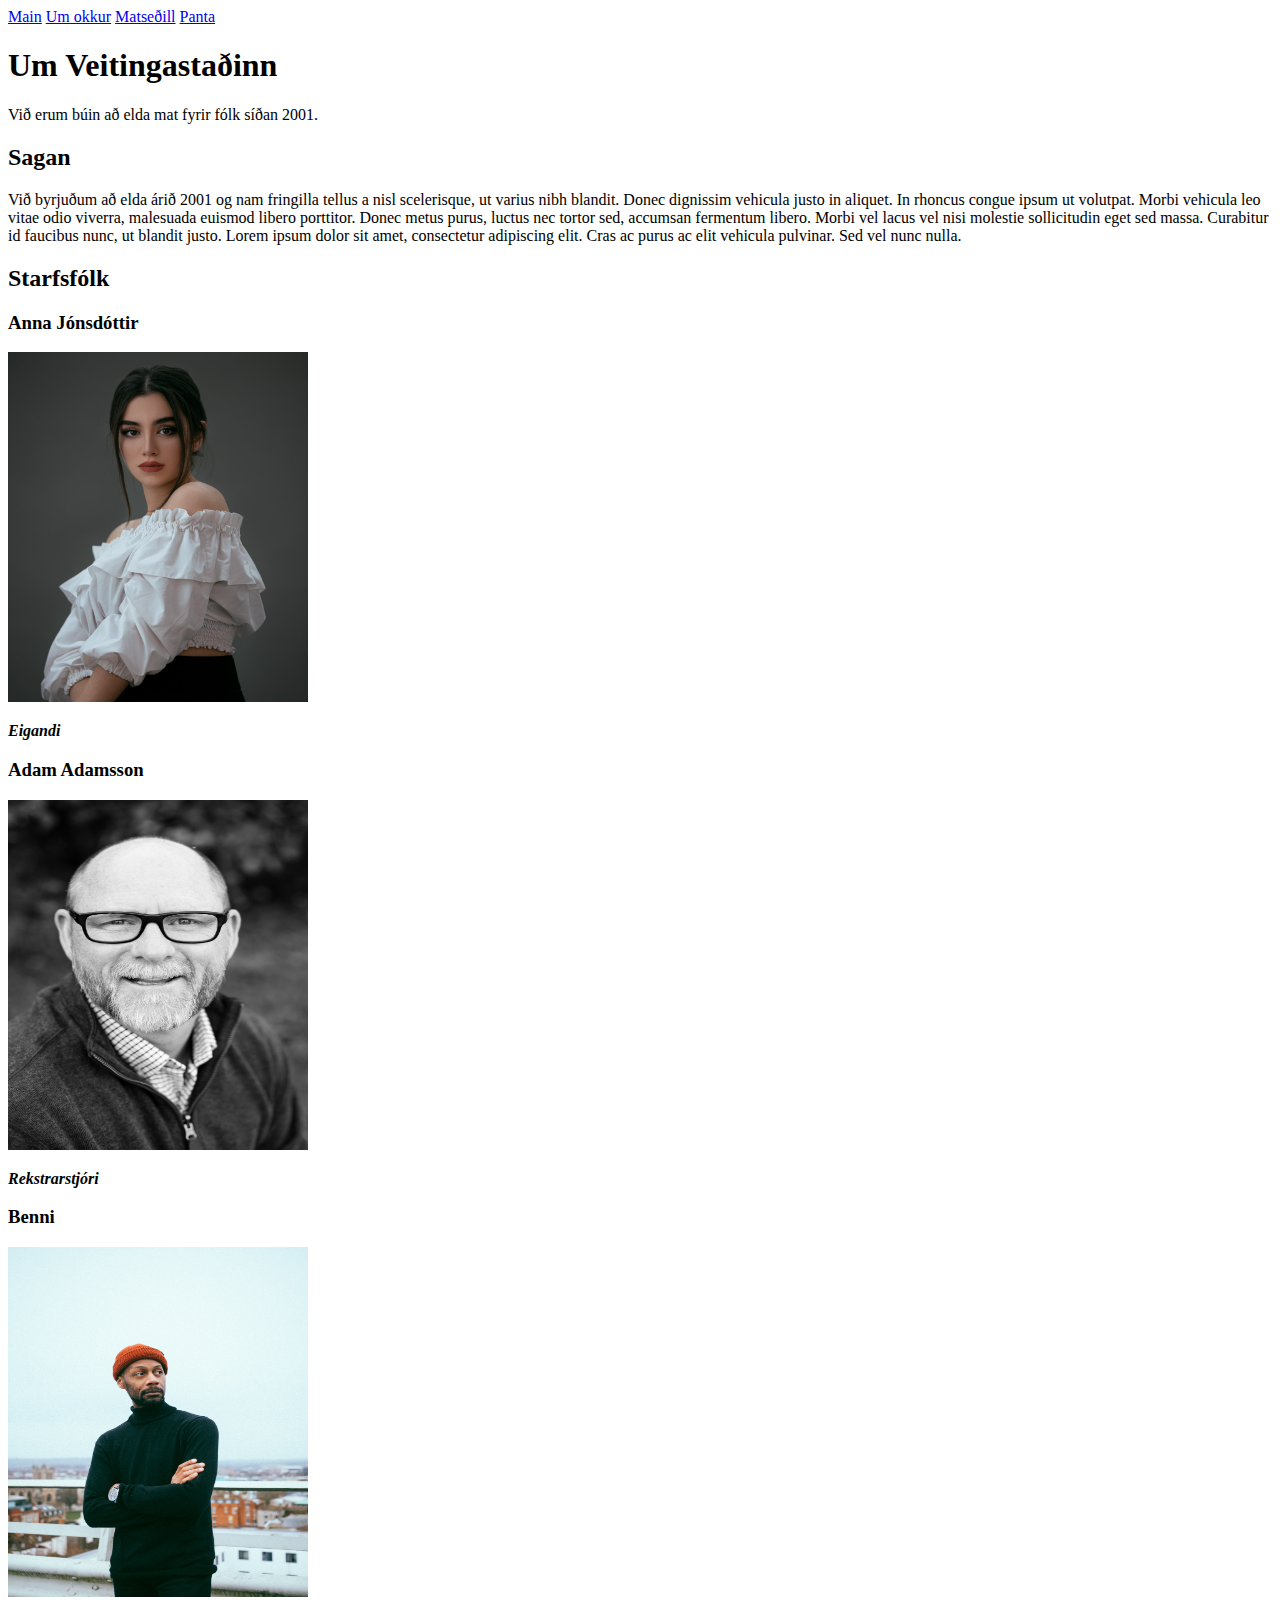
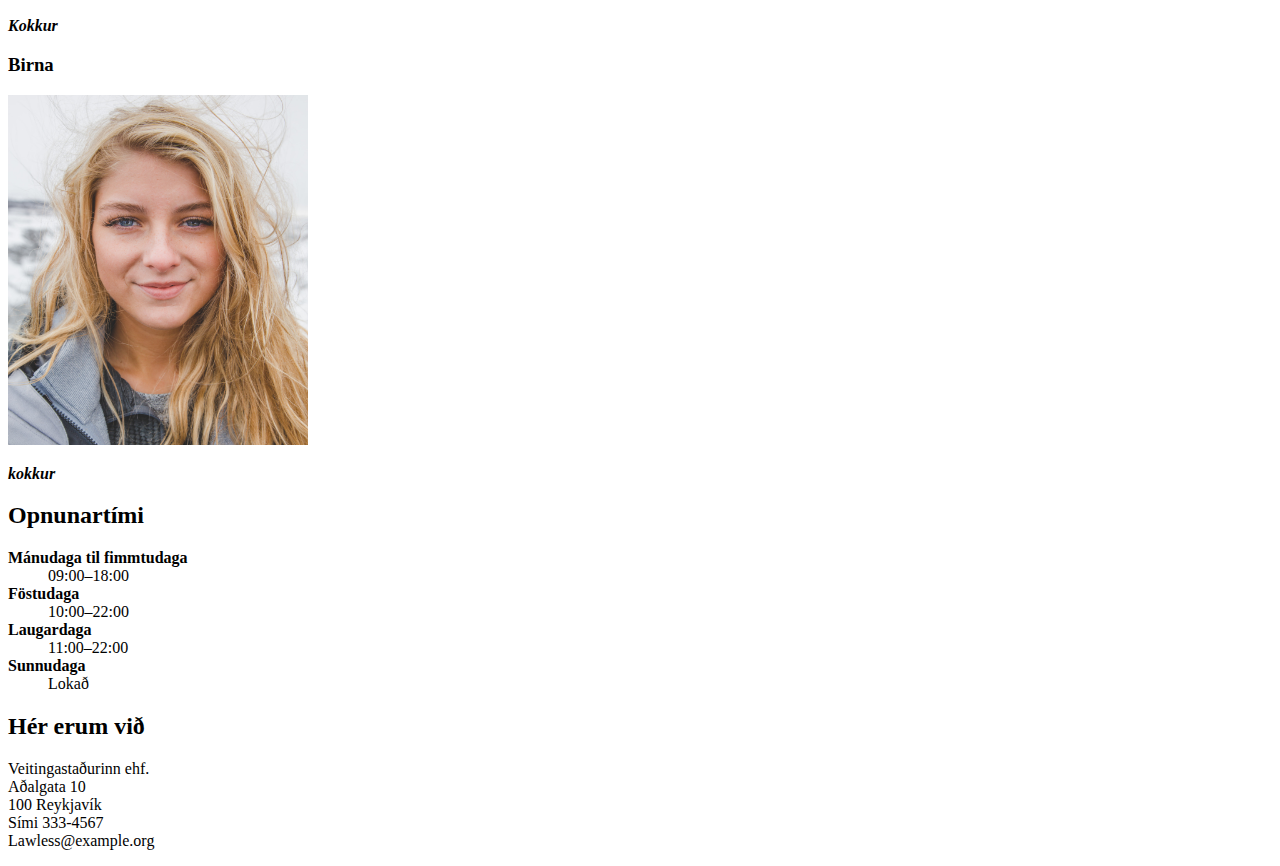
==== sidur/about.html @ d7a69024 "Added metadata" ====
<!DOCTYPE html>
<html lang="en">
<head>
    <meta charset="UTF-8">
    <meta property="og:title" content="Lawless Restaurant">
    <meta property="og:url" content="lawless.netlify.com">
    <meta property="og:image" content="/myndir/sharing.jpeg">
    <meta property="og:description" content="Best Restaurant for web devs">
    <meta name="viewport" content="width=device-width, initial-scale=1.0">
    <title>Lawless Restaurant - Um okkur</title>
</head>
<body>

    <header> 
        <a href="/index.html">Main</a>
        <a href="/sidur/about.html">Um okkur</a>
        <a href="/sidur/menu.html">Matseðill</a>
        <a href="/sidur/order.html">Panta</a>
    </header>

    <section>
        <h1>Um Veitingastaðinn</h1>
        <p>Við erum búin að elda mat fyrir fólk síðan 2001.</p>
    </section>
        
    <div>

        <h2>Sagan</h2>
        <p>
            Við byrjuðum að elda árið 2001 og nam fringilla tellus a nisl scelerisque, 
            ut varius nibh blandit. Donec dignissim vehicula justo in aliquet. 
            In rhoncus congue ipsum ut volutpat. Morbi vehicula leo vitae odio viverra,
            malesuada euismod libero porttitor. 
            Donec metus purus, luctus nec tortor sed, accumsan fermentum libero. 
            Morbi vel lacus vel nisi molestie sollicitudin eget sed massa. Curabitur id faucibus nunc, ut blandit justo. 
            Lorem ipsum dolor sit amet, consectetur adipiscing elit. 
            Cras ac purus ac elit vehicula pulvinar. Sed vel nunc nulla.
        </p>

    </div>
    
    <h2>Starfsfólk</h2>

    <h3>Anna Jónsdóttir</h3>
    <img src="/myndir/anna.jpg"; alt="Anna"; width="300"; height="350">
    <p><i><strong>Eigandi</strong></i></p>

    <h3>Adam Adamsson</h3>
    <img src="/myndir/adam.jpg"; alt="Adam Adamsson"; width="300"; height="350">
    <p><i><strong>Rekstrarstjóri</strong></i></p>

    <h3>Benni</h3>
    <img src="/myndir/benni.jpg"; alt="Benni"; width="300"; height="350">
    <p><i><strong>Kokkur</strong></i></p>

    <h3>Birna</h3>
    <img src="/myndir/birna.jpg"; alt="Birna"; width="300"; height="350">
    <p><i><strong>kokkur</strong></i></p>

    <footer>
        
        <h2>Opnunartími</h2>
    <dl>
        <dt><strong>Mánudaga til fimmtudaga</strong></dt>
        <dd>09:00–18:00</dd>
        <dt><strong>Föstudaga</strong></dt>
        <dd>10:00–22:00</dd>
        <dt><strong>Laugardaga</strong></dt>
        <dd>11:00–22:00</dd>
        <dt><strong>Sunnudaga</strong></dt>
        <dd>Lokað</dd>
    </dl>
    <h2>Hér erum við</h2>
    <dl>
        <dt>Veitingastaðurinn ehf.</dt>
        <dt>Aðalgata 10</dt>
        <dt>100 Reykjavík</dt>
        <dt>Sími 333-4567</dt>
        <dt>Lawless@example.org</dt>
    </dl>

    </footer>

</body>
</html>
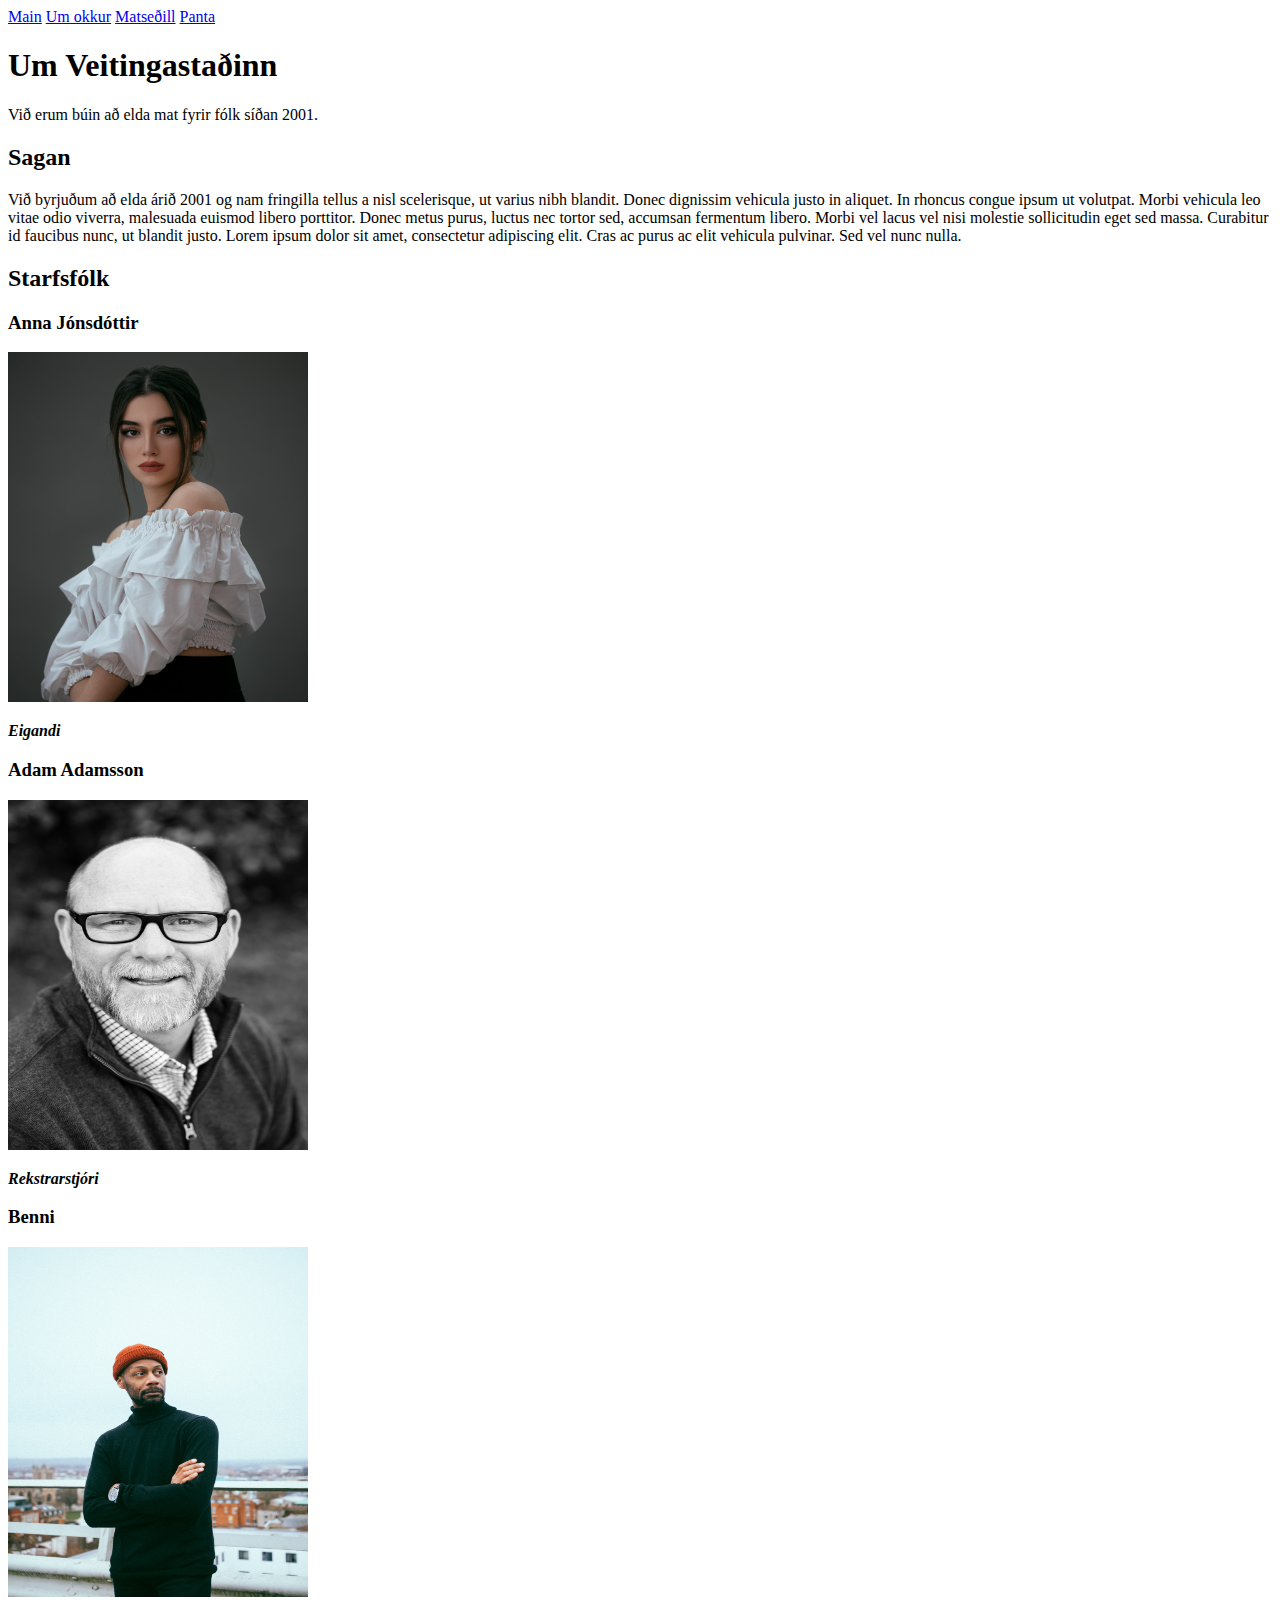
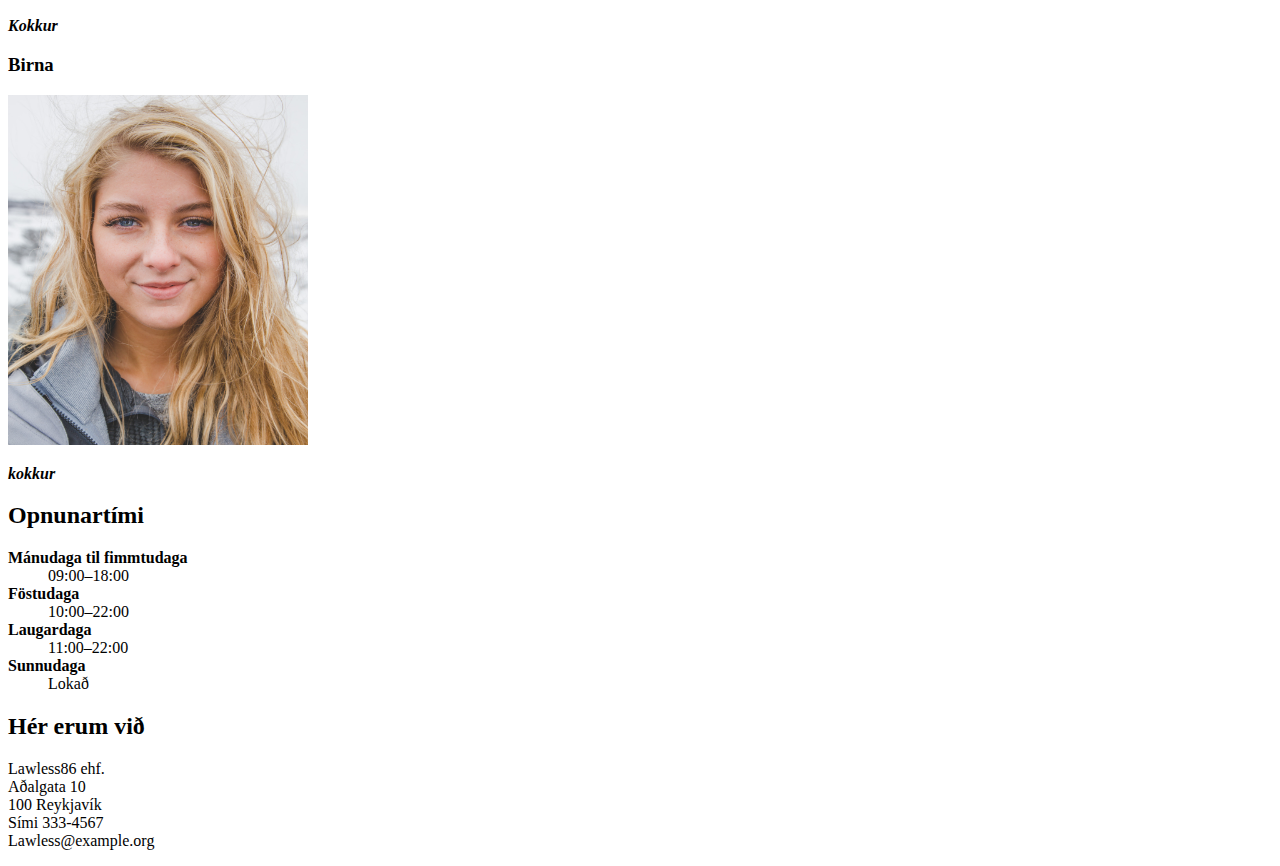
==== commit 3927db24: "Edited footer" ====
--- a/sidur/about.html
+++ b/sidur/about.html
@@ -3,25 +3,32 @@
 <head>
     <meta charset="UTF-8">
     <meta property="og:title" content="Lawless Restaurant">
-    <meta property="og:url" content="lawless.netlify.com">
+    <meta property="og:url" content="https://lawless86.netlify.app/">
     <meta property="og:image" content="/myndir/sharing.jpeg">
     <meta property="og:description" content="Best Restaurant for web devs">
     <meta name="viewport" content="width=device-width, initial-scale=1.0">
     <title>Lawless Restaurant - Um okkur</title>
+
 </head>
 <body>
 
-    <header> 
+    <nav>
+
         <a href="/index.html">Main</a>
         <a href="/sidur/about.html">Um okkur</a>
         <a href="/sidur/menu.html">Matseðill</a>
         <a href="/sidur/order.html">Panta</a>
+
+    </nav>
+
+    <header>
+
+        <section>
+            <h1>Um Veitingastaðinn</h1>
+            <p>Við erum búin að elda mat fyrir fólk síðan 2001.</p>
+        </section>
+
     </header>
-
-    <section>
-        <h1>Um Veitingastaðinn</h1>
-        <p>Við erum búin að elda mat fyrir fólk síðan 2001.</p>
-    </section>
         
     <div>
 
@@ -57,29 +64,30 @@
     <img src="/myndir/birna.jpg"; alt="Birna"; width="300"; height="350">
     <p><i><strong>kokkur</strong></i></p>
 
-    <footer>
-        
+    <div class="footer">
+
         <h2>Opnunartími</h2>
-    <dl>
-        <dt><strong>Mánudaga til fimmtudaga</strong></dt>
-        <dd>09:00–18:00</dd>
-        <dt><strong>Föstudaga</strong></dt>
-        <dd>10:00–22:00</dd>
-        <dt><strong>Laugardaga</strong></dt>
-        <dd>11:00–22:00</dd>
-        <dt><strong>Sunnudaga</strong></dt>
-        <dd>Lokað</dd>
-    </dl>
-    <h2>Hér erum við</h2>
-    <dl>
-        <dt>Veitingastaðurinn ehf.</dt>
-        <dt>Aðalgata 10</dt>
-        <dt>100 Reykjavík</dt>
-        <dt>Sími 333-4567</dt>
-        <dt>Lawless@example.org</dt>
-    </dl>
+        <dl>
+            <dt><strong>Mánudaga til fimmtudaga</strong></dt>
+            <dd>09:00–18:00</dd>
+            <dt><strong>Föstudaga</strong></dt>
+            <dd>10:00–22:00</dd>
+            <dt><strong>Laugardaga</strong></dt>
+            <dd>11:00–22:00</dd>
+            <dt><strong>Sunnudaga</strong></dt>
+            <dd>Lokað</dd>
+        </dl>
+    
+        <h2>Hér erum við</h2>
+        <dl>
+            <dt>Lawless86 ehf.</dt>
+            <dt>Aðalgata 10</dt>
+            <dt>100 Reykjavík</dt>
+            <dt>Sími 333-4567</dt>
+            <dt>Lawless@example.org</dt>
+        </dl>
 
-    </footer>
+    </div>
 
 </body>
 </html>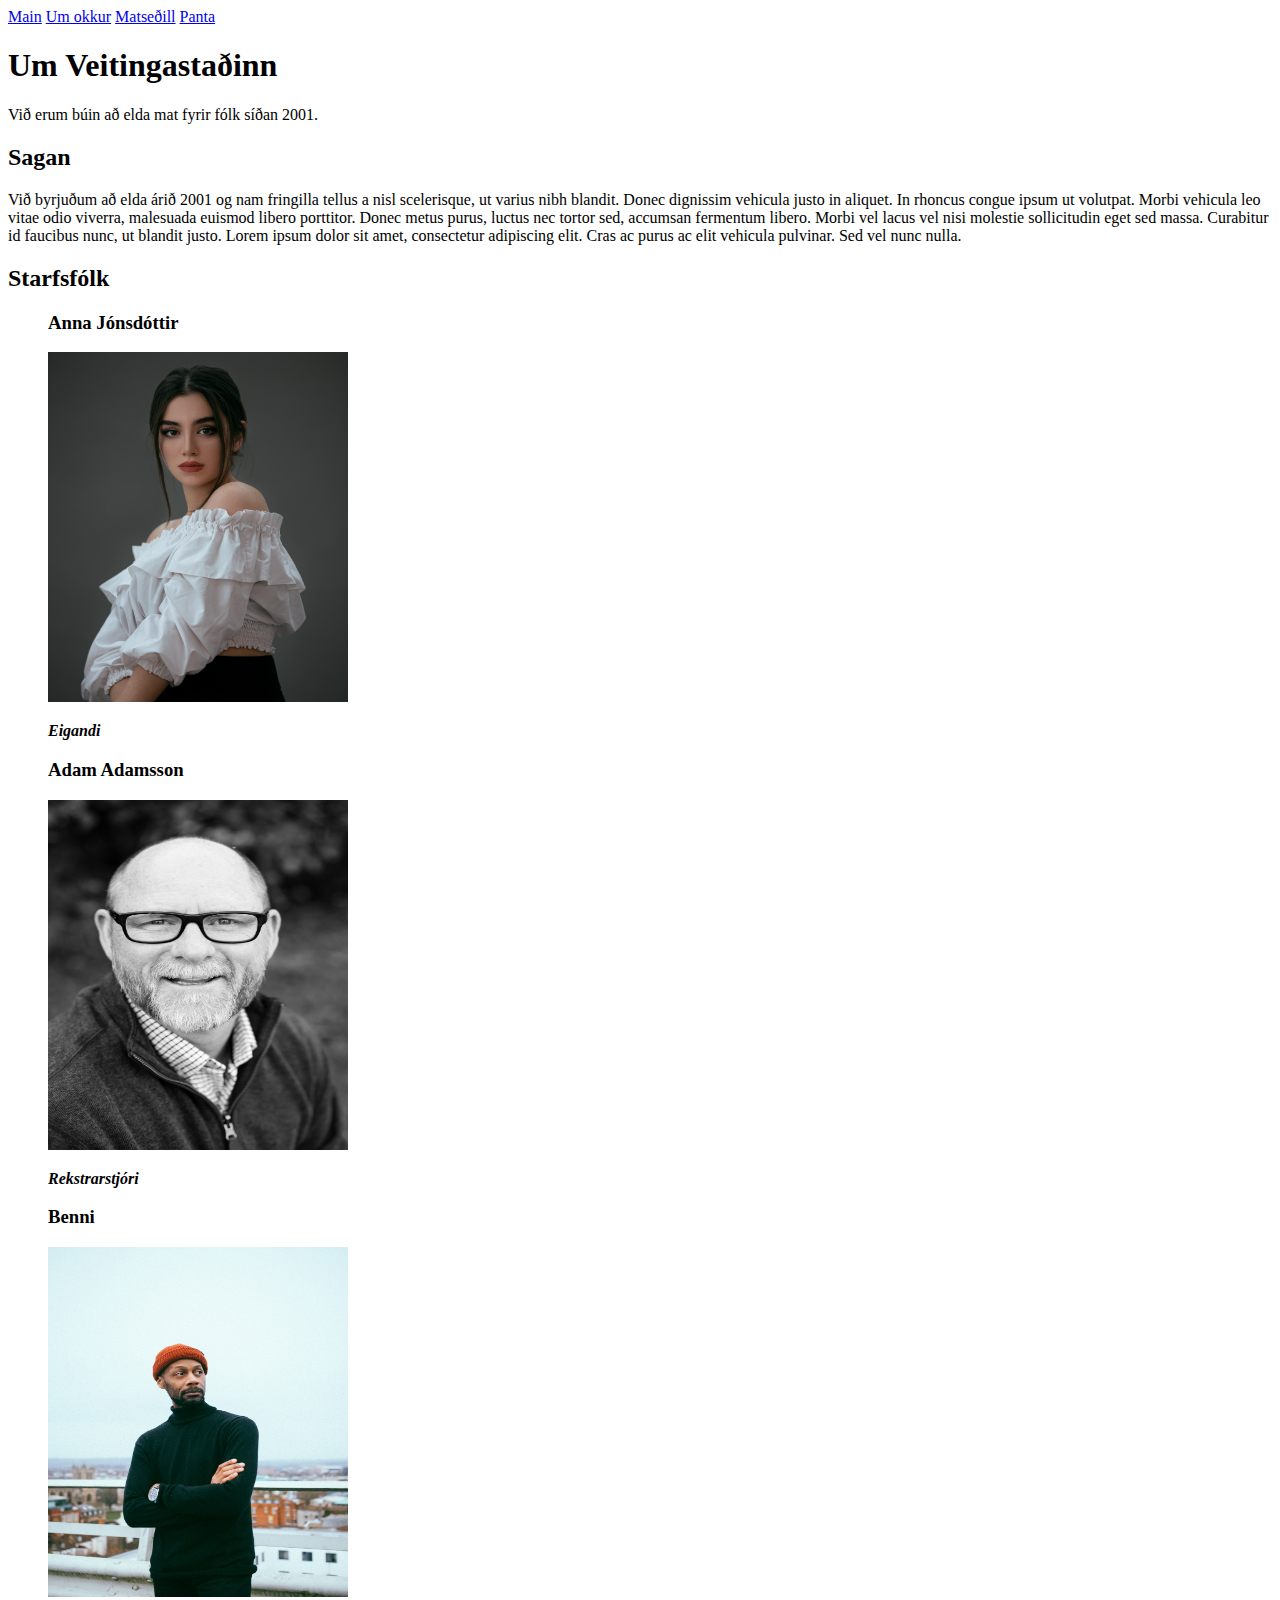
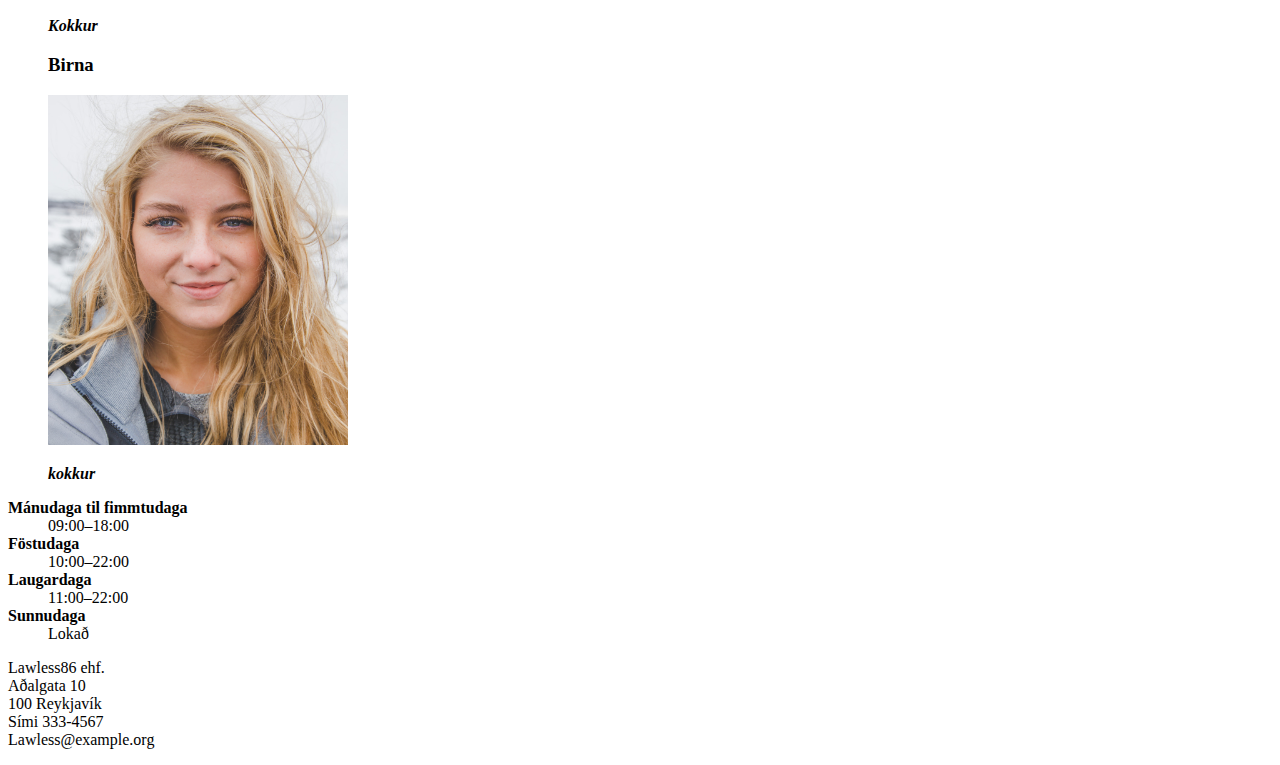
==== commit 6c53d419: "Organized the content" ====
--- a/sidur/about.html
+++ b/sidur/about.html
@@ -12,14 +12,14 @@
 </head>
 <body>
 
-    <nav>
+    <div role="navigation">
 
         <a href="/index.html">Main</a>
         <a href="/sidur/about.html">Um okkur</a>
         <a href="/sidur/menu.html">Matseðill</a>
         <a href="/sidur/order.html">Panta</a>
 
-    </nav>
+    </div>
 
     <header>
 
@@ -30,7 +30,7 @@
 
     </header>
         
-    <div>
+    <section>
 
         <h2>Sagan</h2>
         <p>
@@ -44,50 +44,90 @@
             Cras ac purus ac elit vehicula pulvinar. Sed vel nunc nulla.
         </p>
 
-    </div>
+    </section>
+
+    <section>
+
+        <h2>Starfsfólk</h2>
+
+        <figure>
+            
+                <h3>Anna Jónsdóttir</h3>
+                <img src="/myndir/anna.jpg"; alt="Anna"; width="300"; height="350">
     
-    <h2>Starfsfólk</h2>
+            <figcaption>
+    
+               <p><i><strong>Eigandi</strong></i></p>
+    
+            </figcaption>
+        </figure>
 
-    <h3>Anna Jónsdóttir</h3>
-    <img src="/myndir/anna.jpg"; alt="Anna"; width="300"; height="350">
-    <p><i><strong>Eigandi</strong></i></p>
+        <figure>
 
-    <h3>Adam Adamsson</h3>
-    <img src="/myndir/adam.jpg"; alt="Adam Adamsson"; width="300"; height="350">
-    <p><i><strong>Rekstrarstjóri</strong></i></p>
+            <h3>Adam Adamsson</h3>
+            <img src="/myndir/adam.jpg"; alt="Adam Adamsson"; width="300"; height="350">
 
-    <h3>Benni</h3>
-    <img src="/myndir/benni.jpg"; alt="Benni"; width="300"; height="350">
-    <p><i><strong>Kokkur</strong></i></p>
+            <figcaption>
 
-    <h3>Birna</h3>
-    <img src="/myndir/birna.jpg"; alt="Birna"; width="300"; height="350">
-    <p><i><strong>kokkur</strong></i></p>
+                <p><i><strong>Rekstrarstjóri</strong></i></p>
 
-    <div class="footer">
+            </figcaption>
+        </figure>
 
-        <h2>Opnunartími</h2>
-        <dl>
-            <dt><strong>Mánudaga til fimmtudaga</strong></dt>
-            <dd>09:00–18:00</dd>
-            <dt><strong>Föstudaga</strong></dt>
-            <dd>10:00–22:00</dd>
-            <dt><strong>Laugardaga</strong></dt>
-            <dd>11:00–22:00</dd>
-            <dt><strong>Sunnudaga</strong></dt>
-            <dd>Lokað</dd>
-        </dl>
-    
-        <h2>Hér erum við</h2>
-        <dl>
-            <dt>Lawless86 ehf.</dt>
-            <dt>Aðalgata 10</dt>
-            <dt>100 Reykjavík</dt>
-            <dt>Sími 333-4567</dt>
-            <dt>Lawless@example.org</dt>
-        </dl>
+        <figure>
 
-    </div>
+            <h3>Benni</h3>
+            <img src="/myndir/benni.jpg"; alt="Benni"; width="300"; height="350">
+
+            <figcaption>
+
+                <p><i><strong>Kokkur</strong></i></p>
+
+            </figcaption>
+        </figure>
+
+        <figure>
+
+            <h3>Birna</h3>
+            <img src="/myndir/birna.jpg"; alt="Birna"; width="300"; height="350">
+
+            <figcaption>
+
+                <p><i><strong>kokkur</strong></i></p>
+
+            </figcaption>
+        </figure>
+
+    </section>
+
+    <footer>
+        <div>
+
+            <dl>
+                <dt><strong>Mánudaga til fimmtudaga</strong></dt>
+                <dd>09:00–18:00</dd>
+                <dt><strong>Föstudaga</strong></dt>
+                <dd>10:00–22:00</dd>
+                <dt><strong>Laugardaga</strong></dt>
+                <dd>11:00–22:00</dd>
+                <dt><strong>Sunnudaga</strong></dt>
+                <dd>Lokað</dd>
+            </dl>
+
+        </div>
+
+        <div>
+
+            <dl>
+                <dt>Lawless86 ehf.</dt>
+                <dt>Aðalgata 10</dt>
+                <dt>100 Reykjavík</dt>
+                <dt>Sími 333-4567</dt>
+                <dt>Lawless@example.org</dt>
+            </dl>
+
+        </div>
+    </footer>
 
 </body>
 </html>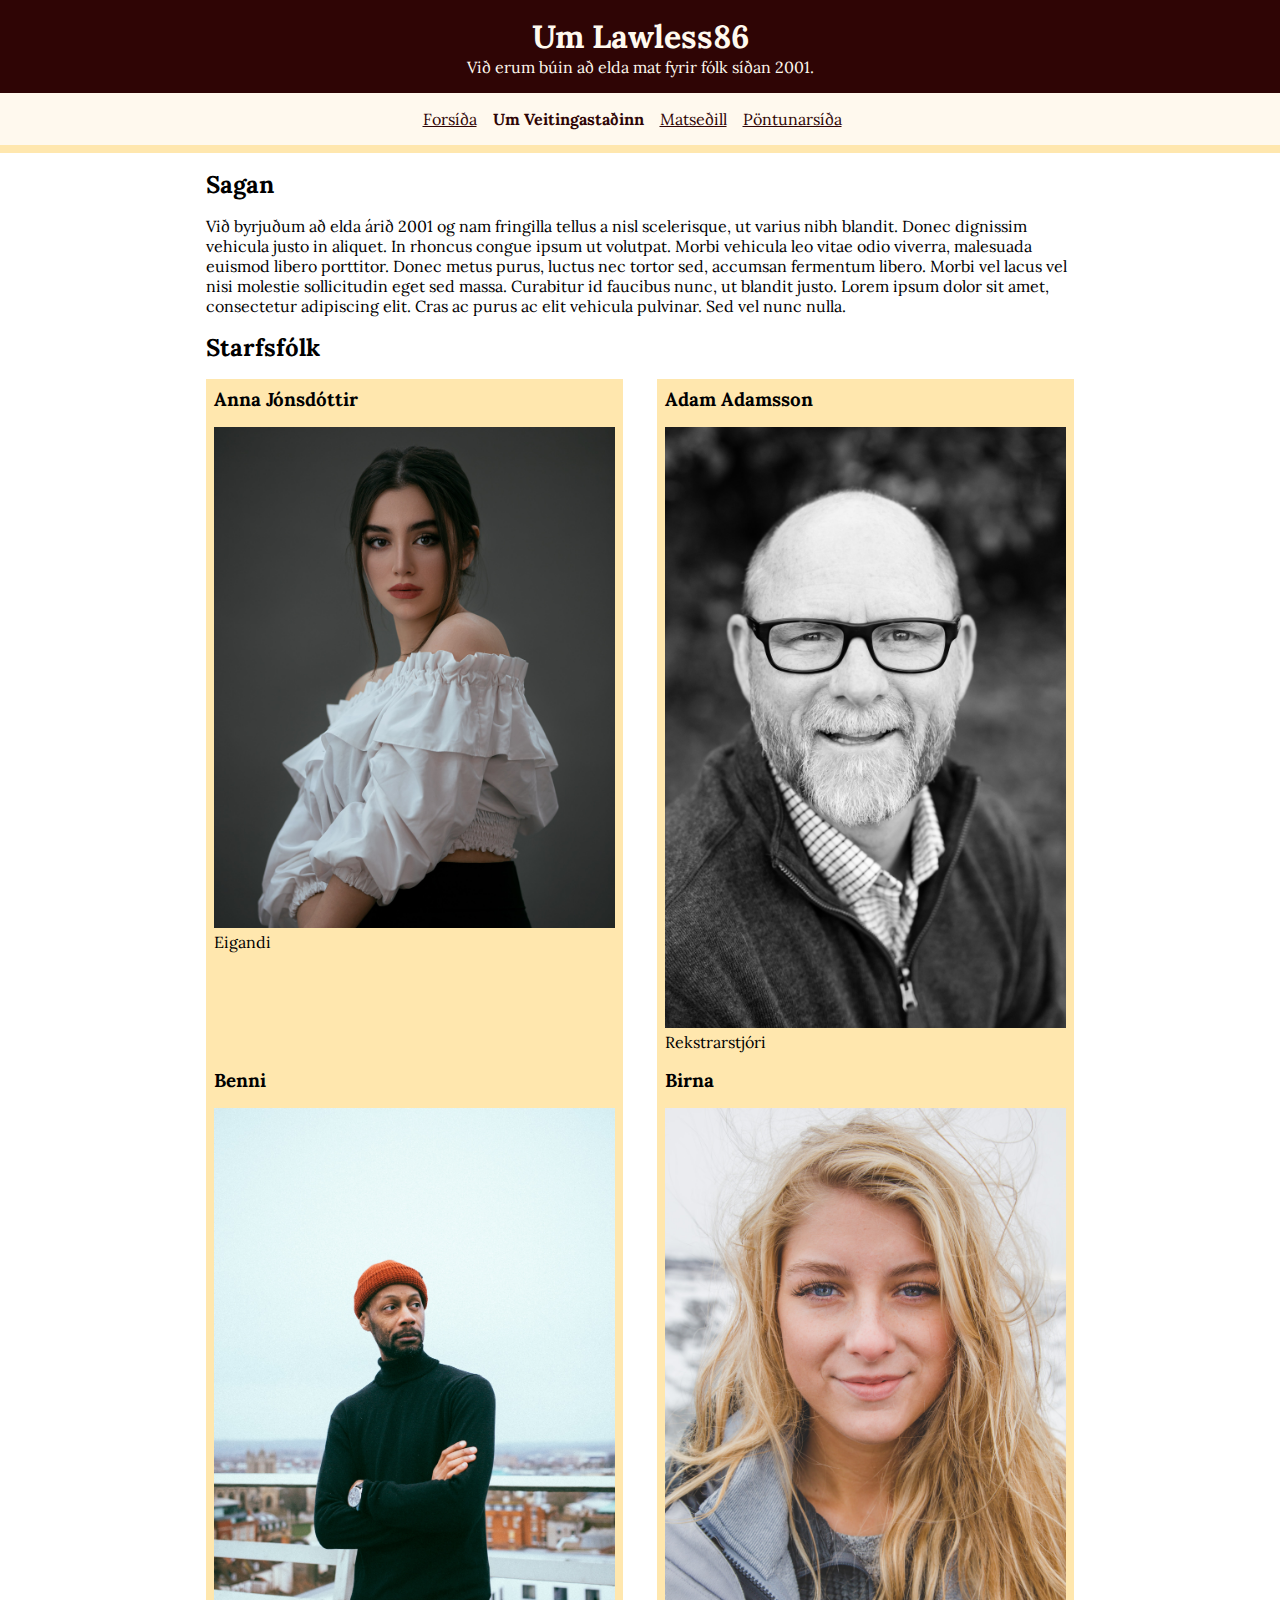
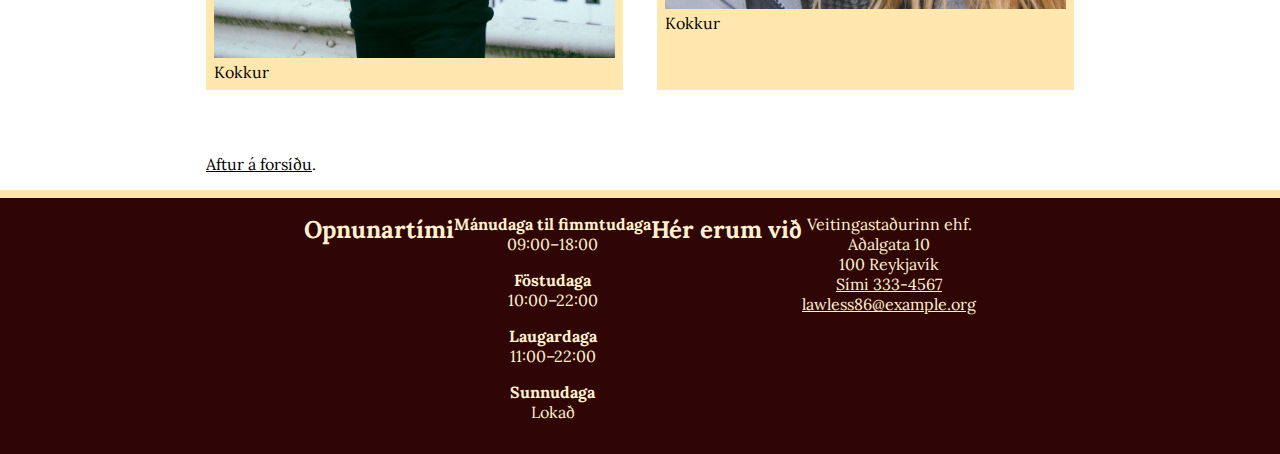
==== commit 73eb15fa: "Edited for Verkefni 4" ====
--- a/sidur/about.html
+++ b/sidur/about.html
@@ -1,133 +1,101 @@
 <!DOCTYPE html>
-<html lang="en">
+<html lang="is">
+
 <head>
-    <meta charset="UTF-8">
-    <meta property="og:title" content="Lawless Restaurant">
-    <meta property="og:url" content="https://lawless86.netlify.app/">
-    <meta property="og:image" content="/myndir/sharing.jpeg">
-    <meta property="og:description" content="Best Restaurant for web devs">
-    <meta name="viewport" content="width=device-width, initial-scale=1.0">
-    <title>Lawless Restaurant - Um okkur</title>
+  <meta charset="utf-8">
+  <title>Um | Lawless Veitingastaðurinn</title>
+  <link rel="preconnect" href="https://fonts.googleapis.com">
+  <link rel="preconnect" href="https://fonts.gstatic.com" crossorigin>
+  <link href="https://fonts.googleapis.com/css2?family=Lora:wght@400;700&display=swap" rel="stylesheet">
+  <link rel="stylesheet" href="../styles.css">
+  <meta name="description" content="Um Veitingastaðinn, saga og starfsfólk.">
+  <meta property="og:title" content="Lawless86 Restaurant">
+  <meta property="og:description" content="Um Veitingastaðinn, saga og starfsfólk.">
+  <meta property="og:image" content="./myndir/sharing.jpg">
+  <meta property="og:url" content="https://lawless86.netlify.app/">
+</head>
 
-</head>
 <body>
+  <header>
+    <h1>Um Lawless86</h1>
+    <p>Við erum búin að elda mat fyrir fólk síðan 2001.</p>
+  </header>
 
-    <div role="navigation">
+  <p class="sr-only"><a href="#efni">Beint í efni</a></p>
 
-        <a href="/index.html">Main</a>
-        <a href="/sidur/about.html">Um okkur</a>
-        <a href="/sidur/menu.html">Matseðill</a>
-        <a href="/sidur/order.html">Panta</a>
+  <nav>
+    <ul>
+      <li><a href="../index.html">Forsíða</a></li>
+      <li><strong>Um Veitingastaðinn</strong></li>
+      <li><a href="./menu.html">Matseðill</a></li>
+      <li><a href="./order.html">Pöntunarsíða</a></li>
+    </ul>
+  </nav>
 
-    </div>
+  <main id="efni">
+    <section>
+      <h2>Sagan</h2>
+      <p>Við byrjuðum að elda árið 2001 og nam fringilla tellus a nisl scelerisque, ut varius nibh blandit. Donec
+        dignissim vehicula justo in aliquet. In rhoncus congue ipsum ut volutpat. Morbi vehicula leo vitae odio viverra,
+        malesuada euismod libero porttitor. Donec metus purus, luctus nec tortor sed, accumsan fermentum libero. Morbi
+        vel lacus vel nisi molestie sollicitudin eget sed massa. Curabitur id faucibus nunc, ut blandit justo. Lorem
+        ipsum dolor sit amet, consectetur adipiscing elit. Cras ac purus ac elit vehicula pulvinar. Sed vel nunc nulla.
 
-    <header>
-
-        <section>
-            <h1>Um Veitingastaðinn</h1>
-            <p>Við erum búin að elda mat fyrir fólk síðan 2001.</p>
-        </section>
-
-    </header>
-        
-    <section>
-
-        <h2>Sagan</h2>
-        <p>
-            Við byrjuðum að elda árið 2001 og nam fringilla tellus a nisl scelerisque, 
-            ut varius nibh blandit. Donec dignissim vehicula justo in aliquet. 
-            In rhoncus congue ipsum ut volutpat. Morbi vehicula leo vitae odio viverra,
-            malesuada euismod libero porttitor. 
-            Donec metus purus, luctus nec tortor sed, accumsan fermentum libero. 
-            Morbi vel lacus vel nisi molestie sollicitudin eget sed massa. Curabitur id faucibus nunc, ut blandit justo. 
-            Lorem ipsum dolor sit amet, consectetur adipiscing elit. 
-            Cras ac purus ac elit vehicula pulvinar. Sed vel nunc nulla.
-        </p>
-
+      </p>
     </section>
 
     <section>
+      <h2>Starfsfólk</h2>
+      <ul class="boxes">
+        <li class="box">
+          <h3>Anna Jónsdóttir</h3>
+          <img src="../myndir/anna.jpg" width="500" alt="">
+          <p>Eigandi</p>
+        </li>
+        <li class="box">
+          <h3>Adam Adamsson</h3>
+          <img src="../myndir/adam.jpg" width="500" alt="">
+          <p>Rekstrarstjóri</p>
+        </li>
+        <li class="box">
+          <h3>Benni</h3>
+          <img src="../myndir/benni.jpg" width="500" alt="">
+          <p>Kokkur</p>
+        </li>
+        <li class="box">
+          <h3>Birna</h3>
+          <img src="../myndir/birna.jpg" width="500" alt="">
+          <p>Kokkur</p>
+        </li>
+      </ul>
+    </section>
+    <p><a href="../index.html">Aftur á forsíðu</a>.</p>
+  </main>
 
-        <h2>Starfsfólk</h2>
+  <footer>
+    <h2>Opnunartími</h2>
+    <dl>
+      <dt>Mánudaga til fimmtudaga</dt>
+      <dd>09:00–18:00</dd>
+      <dt>Föstudaga</dt>
+      <dd>10:00–22:00</dd>
+      <dt>Laugardaga</dt>
+      <dd>11:00–22:00</dd>
+      <dt>Sunnudaga</dt>
+      <dd>Lokað</dd>
+    </dl>
 
-        <figure>
-            
-                <h3>Anna Jónsdóttir</h3>
-                <img src="/myndir/anna.jpg"; alt="Anna"; width="300"; height="350">
-    
-            <figcaption>
-    
-               <p><i><strong>Eigandi</strong></i></p>
-    
-            </figcaption>
-        </figure>
+    <h2>Hér erum við</h2>
+    <ul>
+      <li>Veitingastaðurinn ehf.</li>
+      <li>Aðalgata 10</li>
+      <li>100 Reykjavík</li>
+      <li><a href="tel:3334567">Sími 333-4567</a></li>
+      <li>
+        <a href="mailto:lawless86@example.org">lawless86@example.org</a>
+      </li>
+    </ul>
+  </footer>
+</body>
 
-        <figure>
-
-            <h3>Adam Adamsson</h3>
-            <img src="/myndir/adam.jpg"; alt="Adam Adamsson"; width="300"; height="350">
-
-            <figcaption>
-
-                <p><i><strong>Rekstrarstjóri</strong></i></p>
-
-            </figcaption>
-        </figure>
-
-        <figure>
-
-            <h3>Benni</h3>
-            <img src="/myndir/benni.jpg"; alt="Benni"; width="300"; height="350">
-
-            <figcaption>
-
-                <p><i><strong>Kokkur</strong></i></p>
-
-            </figcaption>
-        </figure>
-
-        <figure>
-
-            <h3>Birna</h3>
-            <img src="/myndir/birna.jpg"; alt="Birna"; width="300"; height="350">
-
-            <figcaption>
-
-                <p><i><strong>kokkur</strong></i></p>
-
-            </figcaption>
-        </figure>
-
-    </section>
-
-    <footer>
-        <div>
-
-            <dl>
-                <dt><strong>Mánudaga til fimmtudaga</strong></dt>
-                <dd>09:00–18:00</dd>
-                <dt><strong>Föstudaga</strong></dt>
-                <dd>10:00–22:00</dd>
-                <dt><strong>Laugardaga</strong></dt>
-                <dd>11:00–22:00</dd>
-                <dt><strong>Sunnudaga</strong></dt>
-                <dd>Lokað</dd>
-            </dl>
-
-        </div>
-
-        <div>
-
-            <dl>
-                <dt>Lawless86 ehf.</dt>
-                <dt>Aðalgata 10</dt>
-                <dt>100 Reykjavík</dt>
-                <dt>Sími 333-4567</dt>
-                <dt>Lawless@example.org</dt>
-            </dl>
-
-        </div>
-    </footer>
-
-</body>
 </html>--- a/styles.css
+++ b/styles.css
@@ -0,0 +1,242 @@
+/* Setjum inn „reset“ sem fjarlægir margin og padding af öllu */
+* {
+    margin: 0;
+    padding: 0;
+  }
+  
+  /* Reiknum stærð á öllum boxum sem border-box */
+  html {
+    box-sizing: border-box;
+  }
+  /* og látum erfast á allt */
+  *,
+  *:before,
+  *:after {
+    box-sizing: inherit;
+  }
+  
+  /* hjálpar class sem felur sjónrænt en skjálesarar lesa */
+  .sr-only:not(:focus):not(:active) {
+    clip: rect(0 0 0 0);
+    clip-path: inset(50%);
+    height: 1px;
+    overflow: hidden;
+    position: absolute;
+    white-space: nowrap;
+    width: 1px;
+  }
+
+  /* Stillingar */
+
+:root {
+  /* Grunn bilið okkar er 1rem == 16px */
+  --font-base-body-px: 16px;
+  --spacing: 1rem;
+
+  /* Hámarksbreidd á efni */
+  --max-width: 900px;
+
+  /* Border breiddir */
+  --border-small: 1px;
+  --border-large: 8px;
+  --border-radius: 6px;
+
+  /* Litir */
+  --color-gold: #ffe7ae;
+  --color-gold-light: #fff1cf;
+  --color-dark: #2f0505;
+  --color-light: #fff9ee;
+
+  /* Letur stillingar */
+  --font-base-size: 1rem;
+  --font-family-base: 'Noto Sans Display', Helvetica, Arial, sans-serif;
+  --font-family-heading: 'Lora', Georgia, serif;
+}
+
+
+  /*** Almennt ***/
+
+html,
+input,
+select,
+button {
+  font-size: var(--font-base-size);
+  font-family: var(--font-family-heading);
+}
+
+a {
+  color: inherit;
+}
+
+h2,
+h3,
+section {
+  margin-bottom: var(--spacing);
+}
+
+img {
+  max-width: 100%;
+}
+
+/*** Haus ***/
+
+body > header {
+  padding: var(--spacing);
+  
+  background-color: var(--color-dark);
+  color: var(--color-light);
+  
+  text-align: center;
+}
+
+/*** Valmynd ***/
+
+nav {
+  margin-bottom: var(--spacing);
+  padding: var(--spacing);
+  
+  background-color: var(--color-light);
+  color: var(--color-dark);
+  border-bottom: 8px solid var(--color-gold);
+}
+
+nav ul {
+  display: flex;
+  justify-content: center;
+
+  list-style: none;
+  text-align: center;
+
+}
+
+nav ul li {
+  margin-right: var(--spacing);
+}
+
+/*** Meginmál ***/
+
+main {
+  margin: 0 auto;
+  padding-left: var(--spacing);
+  padding-right: var(--spacing);
+  max-width: var(--max-width);
+  display: flex;
+  flex-direction: column;
+}
+
+/*** Fótur ***/
+
+footer {
+  display: flex;
+  justify-content: center;
+  margin-top: var(--spacing);
+  padding: var(--spacing);
+  border-top: 8px solid var(--color-gold);
+
+  background-color: var(--color-dark);
+  color: var(--color-gold-light);
+
+  text-align: center;
+}
+
+footer > section {
+  
+  vertical-align: top;
+  
+}
+
+footer ul {
+  
+  list-style: none;
+}
+
+/*** Box! ***/
+
+.boxes {
+  display: flex;
+  flex-wrap: wrap;
+  justify-content: space-between;
+  column-gap: var(--spacing);
+
+  margin-bottom: 2rem;
+  padding-bottom: 1rem;
+
+}
+
+.boxes .box {
+  min-width: 48%;
+  padding: 0.5rem;
+  
+  list-style: none;
+  width: calc(50% - 50px);
+
+  background-color: var(--color-gold);
+}
+
+.boxes .box a {
+  display: block;
+  margin-top: 1rem;
+  font-weight: bold;
+}
+
+/*** Opnunartími ***/
+
+dt {
+  font-weight: bold;
+}
+
+dd {
+  margin-bottom: var(--spacing);
+}
+
+/*** Matseðill ***/
+
+table {
+  margin-bottom: var(--spacing);
+  border-spacing: 0;
+}
+
+table th,
+table td {
+  padding: 0.5rem;
+}
+
+table tbody tr:nth-child(2n + 1) {
+  background-color: var(--color-gold-light);
+}
+
+/*** Pöntunarform ***/
+
+fieldset {
+  margin-bottom: 1rem;
+  border: 1px solid var(--color-gold);
+  padding: 1rem;
+}
+
+fieldset legend {
+  font-weight: bold;
+}
+
+fieldset div {
+  margin-bottom: 1rem;
+}
+
+fieldset div label {
+  display: block;
+}
+
+fieldset input,
+fieldset select,
+fieldset textarea {
+  padding: 0.5rem;
+}
+
+fieldset input[type='checkbox'] {
+  display: inline-block;
+  margin-right: 0.5rem;
+}
+
+form button {
+  padding: 0.25rem;
+  border-radius: 6px;
+}
